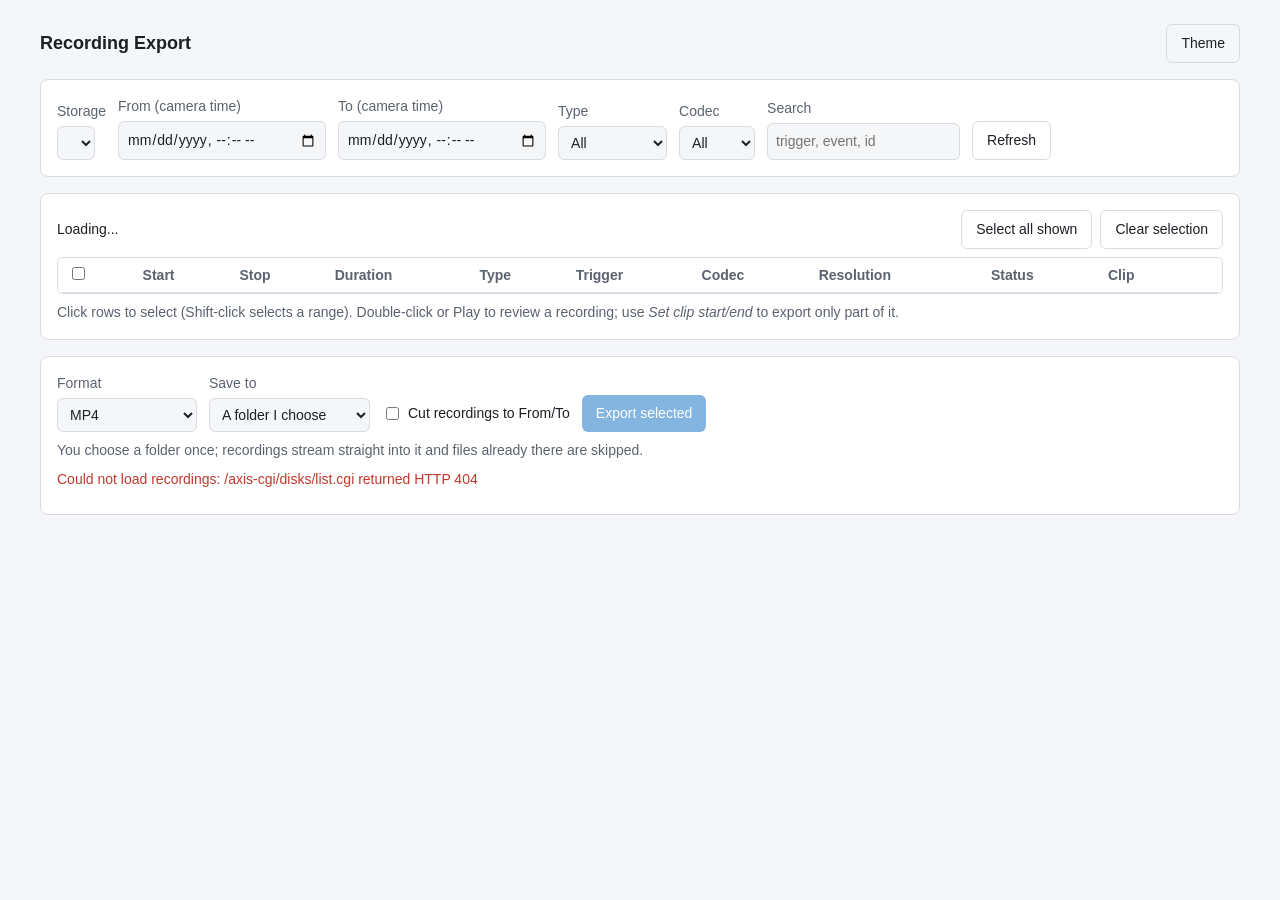
==== app/html/index.html @ d1d4416d "Initial release: select, review and bulk-export Edge Storage recordings" ====
<!doctype html>
<html lang="en">
  <head>
    <meta charset="utf-8" />
    <meta name="viewport" content="width=device-width, initial-scale=1" />
    <title>Recording Export</title>
    <link rel="stylesheet" href="style.css" />
  </head>
  <body>
    <main>
      <header>
        <h1>Recording Export</h1>
        <button class="secondary" id="theme" type="button">Theme</button>
      </header>

      <section>
        <div class="filters">
          <label>
            <span>Storage</span>
            <select id="disk"></select>
          </label>
          <label>
            <span>From (camera time)</span>
            <input type="datetime-local" id="from" />
          </label>
          <label>
            <span>To (camera time)</span>
            <input type="datetime-local" id="to" />
          </label>
          <label>
            <span>Type</span>
            <select id="type">
              <option value="">All</option>
              <option value="continuous">Continuous</option>
              <option value="triggered">Triggered</option>
            </select>
          </label>
          <label>
            <span>Codec</span>
            <select id="codec">
              <option value="">All</option>
              <option value="video/x-h264">H.264</option>
              <option value="video/x-h265">H.265</option>
              <option value="video/x-av1">AV1</option>
            </select>
          </label>
          <label>
            <span>Search</span>
            <input type="text" id="search" placeholder="trigger, event, id" spellcheck="false" />
          </label>
          <button type="button" class="secondary" id="refresh">Refresh</button>
        </div>
      </section>

      <section id="player" hidden>
        <div class="toolbar">
          <strong id="player-title"></strong>
          <span class="actions">
            <button type="button" class="secondary" id="prev">Previous</button>
            <button type="button" class="secondary" id="next">Next</button>
            <button type="button" class="secondary" id="close-player">Close</button>
          </span>
        </div>
        <video id="video" playsinline></video>
        <p class="warning" id="player-warning" hidden></p>
        <div class="timeline">
          <div class="clipbar"><div id="clip-region" hidden></div></div>
          <input type="range" id="timeline" min="0" max="1" step="0.1" value="0" aria-label="Position" />
        </div>
        <div class="controls">
          <button type="button" id="play">Play</button>
          <button type="button" class="secondary" id="back">-10 s</button>
          <button type="button" class="secondary" id="forward">+10 s</button>
          <span id="time" class="time"></span>
          <label class="inline">
            Speed
            <select id="speed">
              <option value="0.5">0.5x</option>
              <option value="1" selected>1x</option>
              <option value="2">2x</option>
              <option value="4">4x</option>
              <option value="8">8x</option>
            </select>
          </label>
          <span class="spacer"></span>
          <button type="button" class="secondary" id="mark-in">Set clip start</button>
          <button type="button" class="secondary" id="mark-out">Set clip end</button>
          <button type="button" class="secondary" id="clip-clear">Clear clip</button>
          <button type="button" class="secondary" id="fullscreen">Fullscreen</button>
        </div>
        <p class="hint" id="clip-info"></p>
      </section>

      <section>
        <div class="toolbar">
          <span id="summary">Loading...</span>
          <span class="actions">
            <button type="button" class="secondary" id="select-all">Select all shown</button>
            <button type="button" class="secondary" id="select-none">Clear selection</button>
          </span>
        </div>
        <div class="table-wrap">
          <table>
            <thead>
              <tr>
                <th><input type="checkbox" id="check-all" aria-label="Select all shown" /></th>
                <th class="sortable" id="sort-start">Start</th>
                <th>Stop</th>
                <th>Duration</th>
                <th>Type</th>
                <th>Trigger</th>
                <th>Codec</th>
                <th>Resolution</th>
                <th>Status</th>
                <th>Clip</th>
                <th></th>
              </tr>
            </thead>
            <tbody id="rows"></tbody>
          </table>
        </div>
        <p class="hint">
          Click rows to select (Shift-click selects a range). Double-click or Play to review a recording; use
          <em>Set clip start/end</em> to export only part of it.
        </p>
      </section>

      <section>
        <div class="export">
          <label>
            <span>Format</span>
            <select id="format">
              <option value="mp4">MP4</option>
              <option value="matroska">MKV (Matroska)</option>
            </select>
          </label>
          <label>
            <span>Save to</span>
            <select id="destination">
              <option value="folder">A folder I choose</option>
              <option value="downloads">Browser downloads</option>
            </select>
          </label>
          <label class="inline">
            <input type="checkbox" id="trim" />
            Cut recordings to From/To
          </label>
          <button type="button" id="export" disabled>Export selected</button>
          <button type="button" class="secondary" id="cancel" hidden>Cancel</button>
        </div>
        <p class="hint" id="destination-hint"></p>
        <progress id="progress" value="0" max="1" hidden></progress>
        <p id="status"></p>
        <ul id="log"></ul>
      </section>
    </main>
    <script src="app.js"></script>
  </body>
</html>
---- app/html/style.css ----
:root {
  color-scheme: light;
  --bg: #f5f6f8;
  --card: #ffffff;
  --text: #1c1f24;
  --muted: #5b636e;
  --border: #d8dce2;
  --accent: #0b6ec4;
  --row-selected: #e3effa;
  --error: #c0392b;
  --ok: #1e8449;
}
:root[data-theme="dark"] {
  color-scheme: dark;
  --bg: #16191d;
  --card: #1e2228;
  --text: #e7eaee;
  --muted: #9aa3ae;
  --border: #333a43;
  --accent: #4da3ff;
  --row-selected: #23364a;
  --error: #ff6b5b;
  --ok: #52c785;
}
body {
  margin: 0;
  padding: 24px;
  background: var(--bg);
  color: var(--text);
  font: 14px/1.5 -apple-system, BlinkMacSystemFont, "Segoe UI", Roboto, sans-serif;
}
main {
  max-width: 1200px;
  margin: 0 auto;
}
header {
  display: flex;
  align-items: center;
  justify-content: space-between;
  margin-bottom: 16px;
}
h1 {
  font-size: 18px;
  margin: 0;
}
section {
  background: var(--card);
  border: 1px solid var(--border);
  border-radius: 8px;
  padding: 16px;
  margin-bottom: 16px;
}
.filters,
.export {
  display: flex;
  flex-wrap: wrap;
  gap: 12px;
  align-items: flex-end;
}
label span {
  display: block;
  color: var(--muted);
  margin-bottom: 4px;
}
label.inline {
  display: flex;
  align-items: center;
  gap: 6px;
  padding-bottom: 8px;
}
input[type="text"],
input[type="datetime-local"],
select {
  box-sizing: border-box;
  padding: 7px 8px;
  border: 1px solid var(--border);
  border-radius: 6px;
  background: var(--bg);
  color: var(--text);
  font: inherit;
}
button {
  padding: 8px 14px;
  border: 0;
  border-radius: 6px;
  background: var(--accent);
  color: #fff;
  cursor: pointer;
  font: inherit;
}
button:disabled {
  opacity: 0.5;
  cursor: default;
}
button.secondary {
  background: transparent;
  color: var(--text);
  border: 1px solid var(--border);
}
.toolbar {
  display: flex;
  justify-content: space-between;
  align-items: center;
  gap: 12px;
  margin-bottom: 8px;
}
.actions {
  display: flex;
  gap: 8px;
}
.table-wrap {
  max-height: 55vh;
  overflow: auto;
  border: 1px solid var(--border);
  border-radius: 6px;
}
table {
  width: 100%;
  border-collapse: collapse;
}
th,
td {
  padding: 6px 10px;
  text-align: left;
  white-space: nowrap;
  border-bottom: 1px solid var(--border);
}
th {
  position: sticky;
  top: 0;
  background: var(--card);
  color: var(--muted);
  font-weight: 600;
}
th.sortable {
  cursor: pointer;
}
tbody tr {
  cursor: pointer;
}
tbody tr.selected {
  background: var(--row-selected);
}
.empty {
  color: var(--muted);
  text-align: center;
  padding: 24px;
}
.hint {
  color: var(--muted);
  margin: 8px 0 0;
}
progress {
  width: 100%;
  margin-top: 12px;
}
#status {
  min-height: 20px;
  margin: 8px 0 0;
}
#status.error,
#log .error {
  color: var(--error);
}
#log {
  margin: 8px 0 0;
  padding-left: 20px;
  max-height: 200px;
  overflow: auto;
}
#log .ok {
  color: var(--ok);
}
video {
  display: block;
  width: 100%;
  max-height: 60vh;
  background: #000;
  border-radius: 6px;
}
.timeline {
  margin-top: 10px;
}
.timeline input {
  width: 100%;
  margin: 0;
}
.clipbar {
  position: relative;
  height: 4px;
  margin: 0 8px;
}
#clip-region {
  position: absolute;
  top: 0;
  bottom: 0;
  background: var(--accent);
  border-radius: 2px;
}
.controls {
  display: flex;
  flex-wrap: wrap;
  align-items: center;
  gap: 8px;
  margin-top: 8px;
}
.controls label.inline {
  padding: 0;
}
.spacer {
  flex: 1;
}
.time {
  font-variant-numeric: tabular-nums;
  color: var(--muted);
}
.warning {
  color: var(--error);
  margin: 8px 0 0;
}
td.codec-unsupported {
  color: var(--error);
}
td button {
  padding: 3px 10px;
}
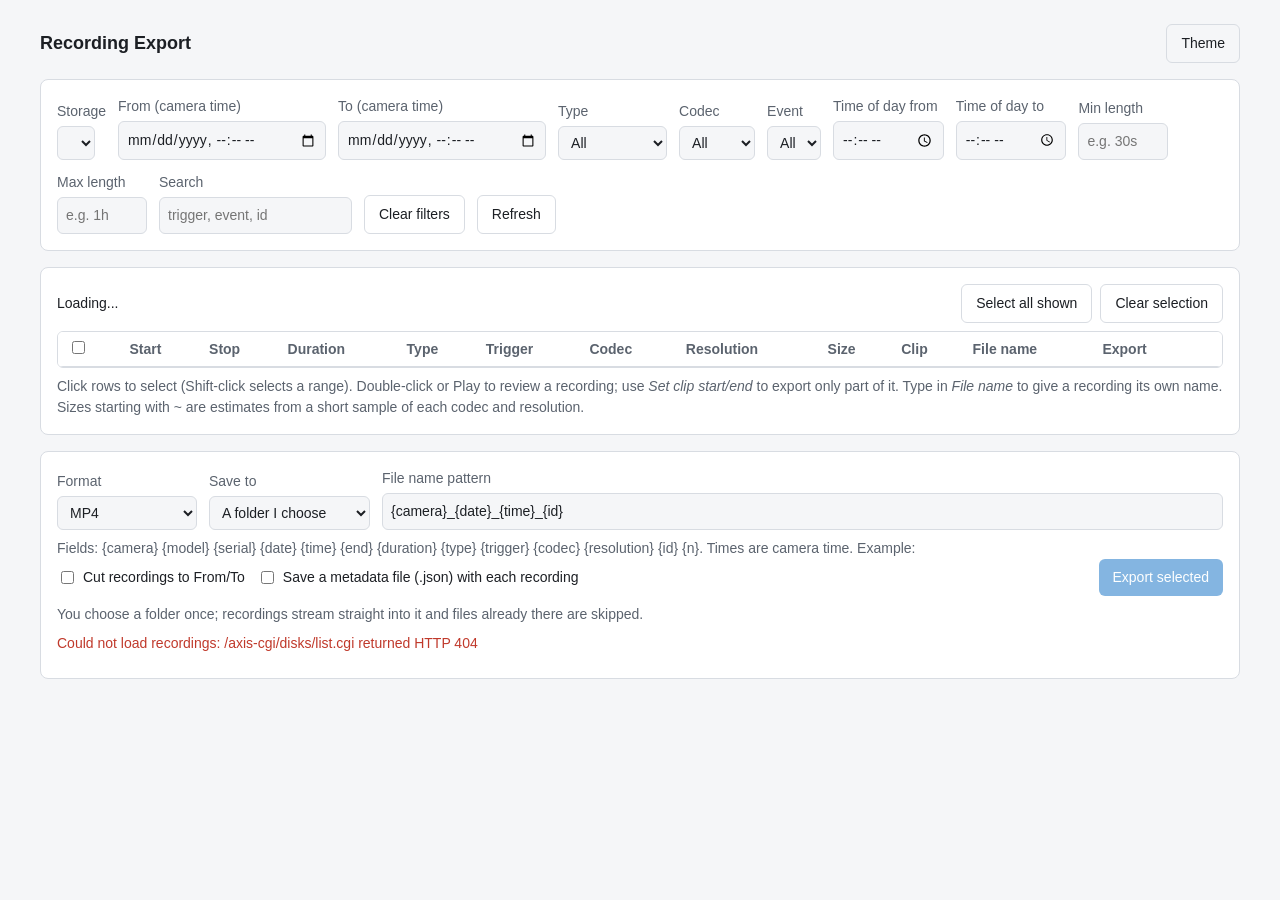
==== commit 18382552: "Add filters, size estimates, file name patterns, metadata and retries" ====
--- a/app/html/index.html
+++ b/app/html/index.html
@@ -45,9 +45,32 @@
             </select>
           </label>
           <label>
+            <span>Event</span>
+            <select id="event">
+              <option value="">All</option>
+            </select>
+          </label>
+          <label>
+            <span>Time of day from</span>
+            <input type="time" id="tod-from" />
+          </label>
+          <label>
+            <span>Time of day to</span>
+            <input type="time" id="tod-to" />
+          </label>
+          <label>
+            <span>Min length</span>
+            <input type="text" id="min-length" class="short" placeholder="e.g. 30s" spellcheck="false" />
+          </label>
+          <label>
+            <span>Max length</span>
+            <input type="text" id="max-length" class="short" placeholder="e.g. 1h" spellcheck="false" />
+          </label>
+          <label>
             <span>Search</span>
             <input type="text" id="search" placeholder="trigger, event, id" spellcheck="false" />
           </label>
+          <button type="button" class="secondary" id="clear-filters">Clear filters</button>
           <button type="button" class="secondary" id="refresh">Refresh</button>
         </div>
       </section>
@@ -111,8 +134,10 @@
                 <th>Trigger</th>
                 <th>Codec</th>
                 <th>Resolution</th>
-                <th>Status</th>
+                <th>Size</th>
                 <th>Clip</th>
+                <th>File name</th>
+                <th>Export</th>
                 <th></th>
               </tr>
             </thead>
@@ -121,7 +146,8 @@
         </div>
         <p class="hint">
           Click rows to select (Shift-click selects a range). Double-click or Play to review a recording; use
-          <em>Set clip start/end</em> to export only part of it.
+          <em>Set clip start/end</em> to export only part of it. Type in <em>File name</em> to give a recording its
+          own name. Sizes starting with ~ are estimates from a short sample of each codec and resolution.
         </p>
       </section>
 
@@ -141,12 +167,29 @@
               <option value="downloads">Browser downloads</option>
             </select>
           </label>
+          <label class="grow">
+            <span>File name pattern</span>
+            <input type="text" id="template" spellcheck="false" />
+          </label>
+        </div>
+        <p class="hint">
+          Fields: {camera} {model} {serial} {date} {time} {end} {duration} {type} {trigger} {codec} {resolution} {id}
+          {n}. Times are camera time. Example: <code id="template-preview"></code>
+        </p>
+        <div class="export">
           <label class="inline">
             <input type="checkbox" id="trim" />
             Cut recordings to From/To
           </label>
+          <label class="inline">
+            <input type="checkbox" id="sidecar" />
+            Save a metadata file (.json) with each recording
+          </label>
+          <span class="spacer"></span>
           <button type="button" id="export" disabled>Export selected</button>
           <button type="button" class="secondary" id="cancel" hidden>Cancel</button>
+          <button type="button" class="secondary" id="retry" hidden>Retry failed</button>
+          <button type="button" class="secondary" id="report" hidden>Save report</button>
         </div>
         <p class="hint" id="destination-hint"></p>
         <progress id="progress" value="0" max="1" hidden></progress>
--- a/app/html/style.css
+++ b/app/html/style.css
@@ -70,6 +70,7 @@
 }
 input[type="text"],
 input[type="datetime-local"],
+input[type="time"],
 select {
   box-sizing: border-box;
   padding: 7px 8px;
@@ -224,3 +225,35 @@
 td button {
   padding: 3px 10px;
 }
+input.short {
+  width: 90px;
+}
+input.invalid {
+  border-color: var(--error);
+}
+label.grow {
+  flex: 1;
+  min-width: 280px;
+}
+label.grow input {
+  width: 100%;
+}
+td input.name {
+  width: 240px;
+  padding: 3px 6px;
+}
+td.st-ok {
+  color: var(--ok);
+}
+td.st-error {
+  color: var(--error);
+}
+td.st-busy {
+  color: var(--accent);
+}
+td.estimate {
+  color: var(--muted);
+}
+code {
+  font-size: 12px;
+}
